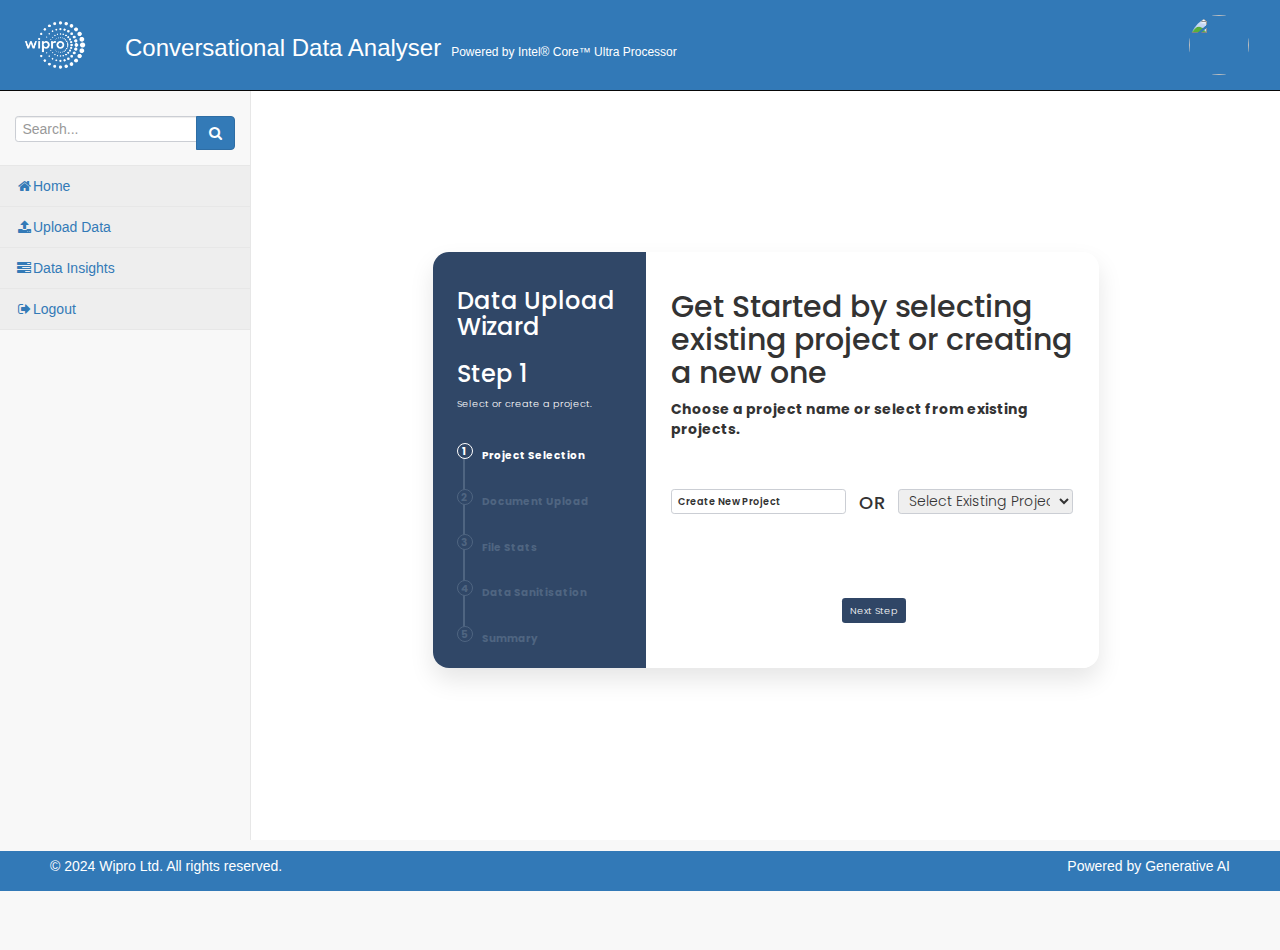
==== CDA-master 2/pages/index.html @ b0df2bf9 "add files" ====
<!DOCTYPE html>
<html lang="en">
<head>
    <meta charset="utf-8">
    <meta http-equiv="X-UA-Compatible" content="IE=edge">
    <meta name="viewport" content="width=device-width, initial-scale=1">
    <meta name="description" content="">
    <meta name="author" content="">
    <title>Dashboard</title>
    <style>/* Add this to your main CSS file */

.loader {
            border: 16px solid #f3f3f3; /* Light grey */
            border-top: 16px solid #3498db; /* Blue */
            border-radius: 50%;
            width: 120px;
            height: 120px;
            animation: spin 2s linear infinite;
            position: absolute;
            left: 50%;
            top: 50%;
            transform: translate(-50%, -50%);
            z-index: 1000;
            display: none; /* Initially hidden */
        }
        
        @keyframes spin {
            0% { transform: rotate(0deg); }
            100% { transform: rotate(360deg); }
        }
        </style>
    <link rel="stylesheet" href="https://maxcdn.bootstrapcdn.com/bootstrap/3.4.1/css/bootstrap.min.css">
    <script src="https://ajax.googleapis.com/ajax/libs/jquery/3.7.1/jquery.min.js"></script>
    <script src="https://maxcdn.bootstrapcdn.com/bootstrap/3.4.1/js/bootstrap.min.js"></script>
    <script src="https://cdnjs.cloudflare.com/ajax/libs/xlsx/0.17.2/xlsx.full.min.js"></script>

    <!-- <link href="https://cdn.jsdelivr.net/npm/bootstrap@5.3.3/dist/css/bootstrap.min.css" rel="stylesheet" integrity="sha384-QWTKZyjpPEjISv5WaRU9OFeRpok6YctnYmDr5pNlyT2bRjXh0JMhjY6hW+ALEwIH" crossorigin="anonymous"> -->
    <!-- Bootstrap Core CSS -->
    <link href="../css/bootstrap.min.css" rel="stylesheet">
    <!-- MetisMenu CSS -->
    <link href="../css/metisMenu.min.css" rel="stylesheet">
    <!-- Timeline CSS -->
    <link href="../css/timeline.css" rel="stylesheet">
    <!-- Custom CSS -->
    <link href="startmin.css" rel="stylesheet">
    <!-- Morris Charts CSS -->
    <link href="../css/morris.css" rel="stylesheet">
    <!-- Custom Fonts -->
    <link href="../css/font-awesome.min.css" rel="stylesheet" type="text/css">
    <!-- HTML5 Shim and Respond.js IE8 support of HTML5 elements and media queries -->
    <!-- WARNING: Respond.js doesn't work if you view the page via file:// -->
    <!--[if lt IE 9]>
    <script src="https://cdnjs.cloudflare.com/ajax/libs/html5shiv/3.7.3/html5shiv.min.js"></script>
    <script src="https://cdnjs.cloudflare.com/ajax/libs/respond.js/1.4.2/respond.min.js"></script>
    <![endif]-->
    <!-- Bootstrap Core CSS -->
    <link href="../css/bootstrap.min.css" rel="stylesheet">
    <!-- MetisMenu CSS -->
    <link href="../css/metisMenu.min.css" rel="stylesheet">
    <!-- Timeline CSS -->
    <link href="../css/timeline.css" rel="stylesheet">
    <!-- Custom CSS -->
    <link href="../css/startmin.css" rel="stylesheet">
    <!-- Morris Charts CSS -->
    <link href="../css/morris.css" rel="stylesheet">
    <!-- Custom Fonts -->
    <link href="../css/font-awesome.min.css" rel="stylesheet" type="text/css">
</head>
<body>
<div id="wrapper">
    <!-- Navigation -->
    <nav class="navbar navbar-inverse navbar-fixed-top my-custom-navbar" role="navigation">
        <div class="navbar-header">
            <!-- <a class="navbar-brand" href="index.html">Conversational Data Analyser</a> -->
            <a class="navbar-brand" href="index.html">
                <img src="../images/wipro-white-edited.webp" width="80" height="60" class="d-inline-block align-top" alt="">
            </a>
            <a class="navbar-brand" href="index.html" style="color: white; margin-bottom: 30px;">
                <h3 class="text-white mb-0">
                    Conversational Data Analyser</Data></Data><span
                        style="font-size: 1.2rem; margin-left: 10px"
                    >Powered by Intel® Core™ Ultra Processor</span>
                </h3>
            </a>
        </div>

        <button type="button" class="navbar-toggle" data-toggle="collapse" data-target=".navbar-collapse">
            <span class="sr-only">Toggle navigation</span>
            <span class="icon-bar"></span>
            <span class="icon-bar"></span>
            <span class="icon-bar"></span>
        </button>
        <ul class="nav navbar-right navbar-top-links">
            <li class="dropdown">
                <a class="dropdown-toggle" data-toggle="dropdown" href="#">
                    <!-- <i class="fa fa-user fa-fw"></i> secondtruth <b class="caret"></b> -->
                    <img src="https://wiprodemo4.service-now.com/x_wipli_hrtest.avatar_employee.jpg" class="rounded-circle dropdown-toggle" id="dropdownMenuLink" data-bs-toggle="dropdown" aria-expanded="false" style="height: 60px; width: 60px; cursor: pointer; margin-right: 10px; border-radius: 50%;">
                </a>
                <ul class="dropdown-menu dropdown-user">
                    <li>
                        <a href="#"><i class="fa fa-user fa-fw"></i>User Profile</a>
                    </li>
                    <li>
                        <a href="#"><i class="fa fa-gear fa-fw"></i> Settings</a>
                    </li>
                    <li class="divider"></li>
                    <li>
                        <a href="login.html"><i class="fa fa-sign-out fa-fw"></i> Logout</a>
                    </li>
                </ul>
            </li>
        </ul>
        <!-- /.navbar-top-links -->
    </nav>
    <!-- /.sidebar -->
    <aside class="sidebar navbar-default" role="navigation">
        <div class="sidebar-nav navbar-collapse">
            <ul class="nav" id="side-menu">
                <li class="sidebar-search">
                    <div class="input-group custom-search-form">
                        <input type="text" class="form-control" placeholder="Search...">
                        <span class="input-group-btn">
                                    <button class="btn btn-primary" type="button">
                                        <i class="fa fa-search"></i>
                                    </button>
                                </span>
                    </div>
                    <!-- /input-group -->
                </li>
                <li>
                    <a href="homepage.html" class="active"><i class="fa fa-home fa-fw"></i>Home</a>
                </li>
                <li>
                    <a href="index.html" class="active"><i class="fa fa-upload fa-fw"></i>Upload Data</a>
                </li>
                <li>
                    <a href="dataWizard.html" class="active"><i class="fa fa-tasks fa-fw"></i>Data Insights</a>
                </li>
                <li>
                    <a href="login.html" class="active"><i class="fa fa-sign-out fa-fw"></i>Logout</a>
                </li>
            </ul>
        </div>
    </aside>
    <div id="js-preloader" class="js-preloader">
        <div class="preloader-inner">
            <span class="dot"></span>
            <div class="dots">
                <span></span>
                <span></span>
                <span></span>
            </div>
        </div>
    </div>
    <div id="page-wrapper">
        <div class="container-fluid">
            <div class="row">
                <div class="col-lg-12">
                    <div class="landing-container">
                        <div class="landing-content">

                            <div class="wizard-container">
                                <div class="wiz-card">
                                    <div class="form">
                                        <div class="left-side">
                                            <div class="left-heading">
                                                <strong><h3>Data Upload Wizard</h3></strong>
                                            </div>
                                            <div class="steps-content">
                                                <h3>Step <span class="step-number">1</span></h3>
                                                <p class="step-number-content active">Select or create a project.</p>
                                                <p class="step-number-content d-none">Upload your files.</p>
                                                <p class="step-number-content d-none">View file statistics.</p>
                                                <p class="step-number-content d-none">Sanitize your data.</p>
                                                <p class="step-number-content d-none">Summary</p>
                                            </div>
                                            <ul class="progress-bar">
                                                <li class="active">Project Selection</li>
                                                <li>Document Upload</li>
                                                <li>File Stats</li>
                                                <li>Data Sanitisation</li>
                                                <li>Summary</li>
                                            </ul>
                                        </div>
                                        <div class="right-side">
                                            <div class="main active">
                                                <div class="content">
                                                    <div class="text">
                                                        <h2>Get Started by selecting existing project or creating a new one</h2>
                                                        <p>Choose a project name or select from existing projects.</p>
                                                        <br>
                                                    </div>
                                                    <div class="input-text">
                                                        <div class="input-div">
                                                            <input type="text" id="newProjectInput" required>
                                                            <span>Create New Project</span>
                                                        </div>
                                                        <h4 style="margin-top: 4px;">OR</h4>
                                                        <div class="input-div">
                                                            <select id="existingProjectSelect">
                                                                <option value="">Select Existing Project</option>
                                                                <option value="Resource_Allocations">Resource Allocations</option>
                                                                <option value="Employee_Data_2023">Employee Data 2023</option>
                                                                <option value="Project_Allocations">Project Allocations</option>
                                                            </select>
                                                        </div>
                                                    </div>
                                                </div>
                                                <div class="button-container">
                                                    <button id="nextStepButton" class="next_button" >Next Step</button>
                                                </div>
                                                
                                            </div>
                                            <div class="main">
                                                <div class="content">
                                                    <div class="text">
                                                        <h2>Document Upload</h2>
                                                        <p>Upload your files in CSV, XLSX data formats.</p>
                                                    </div>
                                                    <div class="input-text">
                                                        <div class="input-div">
                                                            <label for="file-upload" class="custom-file-upload">
                                                                <i class="fa fa-cloud-upload"></i> Drag and drop files here or click to upload
                                                                <img src="../assets/upload_wiz.png" alt="Upload Image" style="max-width: 12%; height: auto; display: block; margin: 0 auto; margin-top: 8px;">
                                                            </label>
                                                            <input id="file-upload" type="file" multiple accept=".csv,.sql,.xlsx" style="display:none;">
                                                        </div>
                                                    </div>
                                                    <p id="fileList"></p>
                                                </div>
                                                <div class="button-container">
                                                    <button class="back_button">Back</button>
                                                    <button class="next_button" disabled>Next Step</button>
                                                </div>
                                            </div>
                                            <div class="main">
                                                <div class="content">
                                                    <div class="text">
                                                        <div id="loader" class="loader" style="display: none;"></div>
                                                        <h2>File Stats</h2>
                                                        

                                                        <p>View the statistics of your uploaded files.</p>
                                                        <br>
                                                        <div id="file_details_container"></div>
                                                    </div>
                                                </div>
                                                <div class="button-container">
                                                    <button class="back_button">Back</button>
                                                    <button class="next_button">Next Step</button>
                                                </div>
                                            </div>
                                            <div class="main">
                                                <div class="content">
                                                    <div class="text">
                                                        <h2>Data Sanitisation</h2>
                                                        <p>Sanitize your data by fixing missing, corrupted, and null values.</p>
                                                        <div id="sanitizationLoader" class="loader" style="display: none;"></div> <!-- Added loader for data sanitization step -->
                                            
                                                        <div id="sanitizationResults"></div>
                                                    </div>
                                                    <br>
                                                    <button id="autoFixButton" class="san_button">Auto Fix</button>
                                                    <div id="results"></div>
                                                    <div id="loader" class="loader"></div>
                                                </div>
                                                <div class="button-container">
                                                    <button class="back_button">Back</button>
                                                    <button class="next_button" disabled>Next Step</button>
                                                </div>
                                            </div>
                                            <div class="main">
                                                <div class="content">
                                                    <div class="text">
                                                        <h2>Summary</h2>
                                                        <br>
                                                        <p>Your uploading summarized.</p>
                                                        <br>
                                                        <div>Great, you have successfully uploaded your files</div>
                                                        <div class="congrats">Files Uploaded <i class="fa-solid fa-check"></i></div>
                                                        <div class="congrats">Checks Done <i class="fa-solid fa-check"></i></div>
                                                        <div class="congrats">Data Sanitized <i class="fa-solid fa-check"></i></div>
                                                    </div>
                                                </div>
                                                <div class="button-container">
                                                    <button class="back_button">Back</button>
                                                    <button class="next_button" onclick="window.location.href='dataWizard.html'">Update</button>
                                                </div>
                                            </div>
                                        </div>
                                    </div>
                                </div>
                            </div>
                            

                        </div>
                        <!-- new code -->
                        <script src="https://code.jquery.com/jquery-3.6.0.min.js"></script>
                        <script src="../js/uploadwizard.js"></script>
                    </div>
                </div>
                <!-- /.panel .chat-panel -->
            </div>
            <!-- /.col-lg-4 -->
        </div>
        <!-- /.row -->
    </div>
    <!-- /.container-fluid -->
</div>
<!-- /#page-wrapper -->
<div class="bottoms">
    <div class="bottoms-content">
        <p>© 2024 Wipro Ltd. All rights reserved.</p>
    </div>
    <div class="bottoms-content">
        <p>Powered by Generative AI</p>
    </div>
</div>
</div>
<!-- /#wrapper -->
<!-- jQuery -->
<script src="../js/jquery.min.js"></script>
<!-- Bootstrap Core JavaScript -->
<script src="../js/bootstrap.min.js"></script>
<!-- Metis Menu Plugin JavaScript -->
<script src="../js/metisMenu.min.js"></script>
<!-- Morris Charts JavaScript -->
<!-- <script src="../js/raphael.min.js"></script>
<script src="../js/morris.min.js"></script>
<script src="../js/morris-data.js"></script> -->
<!-- Custom Theme JavaScript -->
<script src="startmin.js"></script>
<script src="uploadwizard.js"></script>
<script src="https://code.jquery.com/jquery-3.5.1.slim.min.js"></script>
<script src="https://cdn.jsdelivr.net/npm/@popperjs/core@2.9.3/dist/umd/popper.min.js"></script>
<script src="https://stackpath.bootstrapcdn.com/bootstrap/4.5.2/js/bootstrap.min.js"></script>

<!-- bootstrap modal -->
</body>
</html>
---- CDA-master 2/css/metisMenu.min.css ----
/*
 * metismenu - v1.1.3
 * Easy menu jQuery plugin for Twitter Bootstrap 3
 * https://github.com/onokumus/metisMenu
 *
 * Made by Osman Nuri Okumus
 * Under MIT License
 */

.arrow{float:right;line-height:1.42857}.glyphicon.arrow:before{content:"\e079"}.active>a>.glyphicon.arrow:before{content:"\e114"}.fa.arrow:before{content:"\f104"}.active>a>.fa.arrow:before{content:"\f107"}.plus-times{float:right}.fa.plus-times:before{content:"\f067"}.active>a>.fa.plus-times{filter:progid:DXImageTransform.Microsoft.BasicImage(rotation=1);-webkit-transform:rotate(45deg);-moz-transform:rotate(45deg);-ms-transform:rotate(45deg);-o-transform:rotate(45deg);transform:rotate(45deg)}.plus-minus{float:right}.fa.plus-minus:before{content:"\f067"}.active>a>.fa.plus-minus:before{content:"\f068"}
---- CDA-master 2/css/timeline.css ----
.timeline {
    position: relative;
    padding: 20px 0 20px;
    list-style: none;
}

.timeline:before {
    content: " ";
    position: absolute;
    top: 0;
    bottom: 0;
    left: 50%;
    width: 3px;
    margin-left: -1.5px;
    background-color: #eeeeee;
}

.timeline > li {
    position: relative;
    margin-bottom: 20px;
}

.timeline > li:before,
.timeline > li:after {
    content: " ";
    display: table;
}

.timeline > li:after {
    clear: both;
}

.timeline > li:before,
.timeline > li:after {
    content: " ";
    display: table;
}

.timeline > li:after {
    clear: both;
}

.timeline > li > .timeline-panel {
    float: left;
    position: relative;
    width: 46%;
    padding: 20px;
    border: 1px solid #d4d4d4;
    border-radius: 2px;
    -webkit-box-shadow: 0 1px 6px rgba(0,0,0,0.175);
    box-shadow: 0 1px 6px rgba(0,0,0,0.175);
}

.timeline > li > .timeline-panel:before {
    content: " ";
    display: inline-block;
    position: absolute;
    top: 26px;
    right: -15px;
    border-top: 15px solid transparent;
    border-right: 0 solid #ccc;
    border-bottom: 15px solid transparent;
    border-left: 15px solid #ccc;
}

.timeline > li > .timeline-panel:after {
    content: " ";
    display: inline-block;
    position: absolute;
    top: 27px;
    right: -14px;
    border-top: 14px solid transparent;
    border-right: 0 solid #fff;
    border-bottom: 14px solid transparent;
    border-left: 14px solid #fff;
}

.timeline > li > .timeline-badge {
    z-index: 100;
    position: absolute;
    top: 16px;
    left: 50%;
    width: 50px;
    height: 50px;
    margin-left: -25px;
    border-radius: 50% 50% 50% 50%;
    text-align: center;
    font-size: 1.4em;
    line-height: 50px;
    color: #fff;
    background-color: #999999;
}

.timeline > li.timeline-inverted > .timeline-panel {
    float: right;
}

.timeline > li.timeline-inverted > .timeline-panel:before {
    right: auto;
    left: -15px;
    border-right-width: 15px;
    border-left-width: 0;
}

.timeline > li.timeline-inverted > .timeline-panel:after {
    right: auto;
    left: -14px;
    border-right-width: 14px;
    border-left-width: 0;
}

.timeline-badge.primary {
    background-color: #2e6da4 !important;
}

.timeline-badge.success {
    background-color: #3f903f !important;
}

.timeline-badge.warning {
    background-color: #f0ad4e !important;
}

.timeline-badge.danger {
    background-color: #d9534f !important;
}

.timeline-badge.info {
    background-color: #5bc0de !important;
}

.timeline-title {
    margin-top: 0;
    color: inherit;
}

.timeline-body > p,
.timeline-body > ul {
    margin-bottom: 0;
}

.timeline-body > p + p {
    margin-top: 5px;
}

@media(max-width:767px) {
    ul.timeline:before {
        left: 40px;
    }

    ul.timeline > li > .timeline-panel {
        width: calc(100% - 90px);
        width: -moz-calc(100% - 90px);
        width: -webkit-calc(100% - 90px);
    }

    ul.timeline > li > .timeline-badge {
        top: 16px;
        left: 15px;
        margin-left: 0;
    }

    ul.timeline > li > .timeline-panel {
        float: right;
    }

    ul.timeline > li > .timeline-panel:before {
        right: auto;
        left: -15px;
        border-right-width: 15px;
        border-left-width: 0;
    }

    ul.timeline > li > .timeline-panel:after {
        right: auto;
        left: -14px;
        border-right-width: 14px;
        border-left-width: 0;
    }
}
---- CDA-master 2/css/morris.css ----
.morris-hover{position:absolute;z-index:1000}.morris-hover.morris-default-style{border-radius:10px;padding:6px;color:#666;background:rgba(255,255,255,0.8);border:solid 2px rgba(230,230,230,0.8);font-family:sans-serif;font-size:12px;text-align:center}.morris-hover.morris-default-style .morris-hover-row-label{font-weight:bold;margin:0.25em 0}
.morris-hover.morris-default-style .morris-hover-point{white-space:nowrap;margin:0.1em 0}
---- CDA-master 2/css/metisMenu.min.css ----
/*
 * metismenu - v1.1.3
 * Easy menu jQuery plugin for Twitter Bootstrap 3
 * https://github.com/onokumus/metisMenu
 *
 * Made by Osman Nuri Okumus
 * Under MIT License
 */

.arrow{float:right;line-height:1.42857}.glyphicon.arrow:before{content:"\e079"}.active>a>.glyphicon.arrow:before{content:"\e114"}.fa.arrow:before{content:"\f104"}.active>a>.fa.arrow:before{content:"\f107"}.plus-times{float:right}.fa.plus-times:before{content:"\f067"}.active>a>.fa.plus-times{filter:progid:DXImageTransform.Microsoft.BasicImage(rotation=1);-webkit-transform:rotate(45deg);-moz-transform:rotate(45deg);-ms-transform:rotate(45deg);-o-transform:rotate(45deg);transform:rotate(45deg)}.plus-minus{float:right}.fa.plus-minus:before{content:"\f067"}.active>a>.fa.plus-minus:before{content:"\f068"}
---- CDA-master 2/css/timeline.css ----
.timeline {
    position: relative;
    padding: 20px 0 20px;
    list-style: none;
}

.timeline:before {
    content: " ";
    position: absolute;
    top: 0;
    bottom: 0;
    left: 50%;
    width: 3px;
    margin-left: -1.5px;
    background-color: #eeeeee;
}

.timeline > li {
    position: relative;
    margin-bottom: 20px;
}

.timeline > li:before,
.timeline > li:after {
    content: " ";
    display: table;
}

.timeline > li:after {
    clear: both;
}

.timeline > li:before,
.timeline > li:after {
    content: " ";
    display: table;
}

.timeline > li:after {
    clear: both;
}

.timeline > li > .timeline-panel {
    float: left;
    position: relative;
    width: 46%;
    padding: 20px;
    border: 1px solid #d4d4d4;
    border-radius: 2px;
    -webkit-box-shadow: 0 1px 6px rgba(0,0,0,0.175);
    box-shadow: 0 1px 6px rgba(0,0,0,0.175);
}

.timeline > li > .timeline-panel:before {
    content: " ";
    display: inline-block;
    position: absolute;
    top: 26px;
    right: -15px;
    border-top: 15px solid transparent;
    border-right: 0 solid #ccc;
    border-bottom: 15px solid transparent;
    border-left: 15px solid #ccc;
}

.timeline > li > .timeline-panel:after {
    content: " ";
    display: inline-block;
    position: absolute;
    top: 27px;
    right: -14px;
    border-top: 14px solid transparent;
    border-right: 0 solid #fff;
    border-bottom: 14px solid transparent;
    border-left: 14px solid #fff;
}

.timeline > li > .timeline-badge {
    z-index: 100;
    position: absolute;
    top: 16px;
    left: 50%;
    width: 50px;
    height: 50px;
    margin-left: -25px;
    border-radius: 50% 50% 50% 50%;
    text-align: center;
    font-size: 1.4em;
    line-height: 50px;
    color: #fff;
    background-color: #999999;
}

.timeline > li.timeline-inverted > .timeline-panel {
    float: right;
}

.timeline > li.timeline-inverted > .timeline-panel:before {
    right: auto;
    left: -15px;
    border-right-width: 15px;
    border-left-width: 0;
}

.timeline > li.timeline-inverted > .timeline-panel:after {
    right: auto;
    left: -14px;
    border-right-width: 14px;
    border-left-width: 0;
}

.timeline-badge.primary {
    background-color: #2e6da4 !important;
}

.timeline-badge.success {
    background-color: #3f903f !important;
}

.timeline-badge.warning {
    background-color: #f0ad4e !important;
}

.timeline-badge.danger {
    background-color: #d9534f !important;
}

.timeline-badge.info {
    background-color: #5bc0de !important;
}

.timeline-title {
    margin-top: 0;
    color: inherit;
}

.timeline-body > p,
.timeline-body > ul {
    margin-bottom: 0;
}

.timeline-body > p + p {
    margin-top: 5px;
}

@media(max-width:767px) {
    ul.timeline:before {
        left: 40px;
    }

    ul.timeline > li > .timeline-panel {
        width: calc(100% - 90px);
        width: -moz-calc(100% - 90px);
        width: -webkit-calc(100% - 90px);
    }

    ul.timeline > li > .timeline-badge {
        top: 16px;
        left: 15px;
        margin-left: 0;
    }

    ul.timeline > li > .timeline-panel {
        float: right;
    }

    ul.timeline > li > .timeline-panel:before {
        right: auto;
        left: -15px;
        border-right-width: 15px;
        border-left-width: 0;
    }

    ul.timeline > li > .timeline-panel:after {
        right: auto;
        left: -14px;
        border-right-width: 14px;
        border-left-width: 0;
    }
}
---- CDA-master 2/css/startmin.css ----
@import url('https://fonts.googleapis.com/css2?family=Ubuntu:ital,wght@0,300;0,400;0,500;0,700;1,300;1,400;1,500;1,700&display=swap');
@import url('https://fonts.googleapis.com/css2?family=Poppins:wght@200&display=swap');


body {
   background-color: #f8f8f8;
}

#wrapper {
   width: 100%;
   height: 89vh;
}

#page-wrapper {
   padding-top: 30px;
   min-height: 568px;
   background-color: #fff;
}

@media(min-width:768px) {
   #page-wrapper {
       position: inherit;
       margin-left: 250px;
       padding: 30px 15px 0 15px;
       border-left: 1px solid #e7e7e7;
   }
}

.navbar-header {
   float: left;
}

.navbar-left {
   float: left;
}

.navbar-right {
   text-align: right;
}

.navbar-top-links {
   margin: 0;
}

.navbar-top-links li {
   display: inline-block;
}

.navbar-top-links li:last-child {
   margin-right: 6px;
}

.navbar-top-links li a {
   padding: 15px;
   min-height: 50px;
}

.navbar-top-links>li>a {
   color: #999;
}

.navbar-top-links>li>a:hover, .navbar-top-links>li>a:focus, .navbar-top-links>.open>a, .navbar-top-links>.open>a:hover, .navbar-top-links>.open>a:focus {
   color: #fff;
   background-color: #222;
}

.navbar-top-links .dropdown-menu li {
   display: block;
}

.navbar-top-links .dropdown-menu li:last-child {
   margin-right: 0;
}

.navbar-top-links .dropdown-menu li a {
   padding: 3px 20px;
   min-height: 0;
}

.navbar-top-links .dropdown-menu li a div {
   white-space: normal;
}

.navbar-top-links .dropdown-messages,
.navbar-top-links .dropdown-tasks,
.navbar-top-links .dropdown-alerts {
   width: 310px;
   min-width: 0;
}

.navbar-top-links .dropdown-messages {
   margin-left: 5px;
}

.navbar-top-links .dropdown-tasks {
   margin-left: -59px;
}

.navbar-top-links .dropdown-alerts {
   margin-left: -123px;
}

.navbar-top-links .dropdown-user {
   right: 0;
   left: auto;
}

.sidebar .sidebar-nav.navbar-collapse {
   padding-right: 0;
   padding-left: 0;
}

.sidebar .sidebar-search {
   padding: 15px;
}

.sidebar ul li {
   border-bottom: 1px solid #e7e7e7;
}

.sidebar ul li a.active {
   background-color: #eee;
}

.sidebar .arrow {
   float: right;
}

.sidebar .fa.arrow:before {
   content: "\f104";
}

.sidebar .active>a>.fa.arrow:before {
   content: "\f107";
}

.sidebar .nav-second-level li,
.sidebar .nav-third-level li {
   border-bottom: 0!important;
}

.sidebar .nav-second-level li a {
   padding-left: 37px;
}

.sidebar .nav-third-level li a {
   padding-left: 52px;
}

@media(min-width:768px) {
   .sidebar {
       z-index: 1;
       position: fixed;
       width: 250px;
       margin-top: 51px;
   }

   .navbar-top-links .dropdown-messages,
   .navbar-top-links .dropdown-tasks,
   .navbar-top-links .dropdown-alerts {
       margin-left: auto;
   }
}

.btn-outline {
   color: inherit;
   background-color: transparent;
   transition: all .5s;
}

.btn-primary.btn-outline {
   color: #428bca;
}

.btn-success.btn-outline {
   color: #5cb85c;
}

.btn-info.btn-outline {
   color: #5bc0de;
}

.btn-warning.btn-outline {
   color: #f0ad4e;
}

.btn-danger.btn-outline {
   color: #d9534f;
}

.btn-primary.btn-outline:hover,
.btn-success.btn-outline:hover,
.btn-info.btn-outline:hover,
.btn-warning.btn-outline:hover,
.btn-danger.btn-outline:hover {
   color: #fff;
}

.chat {
   margin: 0;
   padding: 0;
   list-style: none;
}

.chat li {  
   margin-bottom: 0px; /* Adjust this value as per your requirement */  
   border-bottom: 1px dotted #999;  
}  


.chat li.left .chat-body {
   margin-left: 0px;
}

.chat li.right .chat-body {
   margin-right: 0px;
}

.chat li .chat-body p {
   margin: 0;
}

.panel .slidedown .glyphicon,
.chat .glyphicon {
   margin-right: 5px;
}

.chat-panel .panel-body {
   height: 400px;
   overflow-y: scroll;
   padding: 0px;
}

.login-panel {
   margin-top: 25%;
}

.flot-chart {
   display: block;
   height: 400px;
}

.flot-chart-content {
   width: 100%;
   height: 100%;
}

.dataTables_wrapper {
   position: relative;
   clear: both;
}

table.dataTable thead .sorting,
table.dataTable thead .sorting_asc,
table.dataTable thead .sorting_desc,
table.dataTable thead .sorting_asc_disabled,
table.dataTable thead .sorting_desc_disabled {
   background: 0 0;
}

table.dataTable thead .sorting_asc:after {
   content: "\f0de";
   float: right;
   font-family: fontawesome;
}

table.dataTable thead .sorting_desc:after {
   content: "\f0dd";
   float: right;
   font-family: fontawesome;
}

table.dataTable thead .sorting:after {
   content: "\f0dc";
   float: right;
   font-family: fontawesome;
   color: rgba(50,50,50,.5);
}

.btn-circle {
   width: 30px;
   height: 30px;
   padding: 6px 0;
   border-radius: 15px;
   text-align: center;
   font-size: 12px;
   line-height: 1.428571429;
}

.btn-circle.btn-lg {
   width: 50px;
   height: 50px;
   padding: 10px 16px;
   border-radius: 25px;
   font-size: 18px;
   line-height: 1.33;
}

.btn-circle.btn-xl {
   width: 70px;
   height: 70px;
   padding: 10px 16px;
   border-radius: 35px;
   font-size: 24px;
   line-height: 1.33;
}

.show-grid [class^=col-] {
   padding-top: 10px;
   padding-bottom: 10px;
   border: 1px solid #ddd;
   background-color: #eee!important;
}

.show-grid {
   margin: 15px 0;
}

.huge {
   font-size: 40px;
}

.panel-green {
   border-color: #5cb85c;
}

.panel-green .panel-heading {
   border-color: #5cb85c;
   color: #fff;
   background-color: #5cb85c;
}

.panel-green a {
   color: #5cb85c;
}

.panel-green a:hover {
   color: #3d8b3d;
}

.panel-red {
   border-color: #d9534f;
}

.panel-red .panel-heading {
   border-color: #d9534f;
   color: #fff;
   background-color: #d9534f;
}

.panel-red a {
   color: #d9534f;
}

.panel-red a:hover {
   color: #b52b27;
}

.panel-yellow {
   border-color: #f0ad4e;
}

.panel-yellow .panel-heading {
   border-color: #f0ad4e;
   color: #fff;
   background-color: #f0ad4e;
}

.panel-yellow a {
   color: #f0ad4e;
}

.panel-yellow a:hover {
   color: #df8a13;
}

/* Hero Widgets */
.hero-widget {
   text-align: center;
   padding-top: 20px;
   padding-bottom: 20px;
}
.hero-widget .icon {
   display: block;
   font-size: 96px;
   line-height: 96px;
   margin-bottom: 10px;
   text-align: center;
}
.hero-widget .value {
   display: block;
   height: 64px;
   font-size: 64px;
   line-height: 64px;
   font-style: normal;
}
.hero-widget label { font-size: 17px; }
.hero-widget .options { margin-top: 10px; }

/* Tabbed Panels */
.panel.tabbed-panel .panel-heading{
   padding-top: 5px;
   padding-right: 5px;
   padding-bottom: 0;
}
.panel.tabbed-panel .panel-heading .panel-title{
   padding: 9px 0;
   font-size: 1em;
   line-height: 1em;
}
.panel.tabbed-panel .nav-tabs{
   border-bottom: none;
}
.panel.tabbed-panel .nav-tabs > li > a{
   line-height: 1em;
}
.panel.tabbed-panel .nav-justified{
   margin-bottom: -1px;
}

.tabbed-panel.panel-default .nav-tabs > li > a,
.tabbed-panel.panel-default .nav-tabs > li > a:hover,
.tabbed-panel.panel-default .nav-tabs > li > a:focus {
   color: #777;
}
.tabbed-panel.panel-default .nav-tabs > .open > a,
.tabbed-panel.panel-default .nav-tabs > .open > a:hover,
.tabbed-panel.panel-default .nav-tabs > .open > a:focus,
.tabbed-panel.panel-default .nav-tabs > li > a:hover,
.tabbed-panel.panel-default .nav-tabs > li > a:focus {
   color: #777;
   background-color: #ddd;
   border-color: transparent;
}
.tabbed-panel.panel-default .nav-tabs > li.active > a,
.tabbed-panel.panel-default .nav-tabs > li.active > a:hover,
.tabbed-panel.panel-default .nav-tabs > li.active > a:focus {
   color: #555;
   background-color: #fff;
   border-color: #ddd;
   border-bottom-color: transparent;
}
.tabbed-panel.panel-default .nav-tabs > li.dropdown .dropdown-menu {
   background-color: #f5f5f5;
   border-color: #ddd;
}
.tabbed-panel.panel-default .nav-tabs > li.dropdown .dropdown-menu > li > a {
   color: #777;
}
.tabbed-panel.panel-default .nav-tabs > li.dropdown .dropdown-menu > li > a:hover,
.tabbed-panel.panel-default .nav-tabs > li.dropdown .dropdown-menu > li > a:focus {
   background-color: #ddd;
}
.tabbed-panel.panel-default .nav-tabs > li.dropdown .dropdown-menu > .active > a,
.tabbed-panel.panel-default .nav-tabs > li.dropdown .dropdown-menu > .active > a:hover,
.tabbed-panel.panel-default .nav-tabs > li.dropdown .dropdown-menu > .active > a:focus {
   color: #fff;
   background-color: #555;
}

.tabbed-panel.panel-primary .nav-tabs > li > a,
.tabbed-panel.panel-primary .nav-tabs > li > a:hover,
.tabbed-panel.panel-primary .nav-tabs > li > a:focus {
   color: #fff;
}
.tabbed-panel.panel-primary .nav-tabs > .open > a,
.tabbed-panel.panel-primary .nav-tabs > .open > a:hover,
.tabbed-panel.panel-primary .nav-tabs > .open > a:focus,
.tabbed-panel.panel-primary .nav-tabs > li > a:hover,
.tabbed-panel.panel-primary .nav-tabs > li > a:focus {
   color: #fff;
   background-color: #3071a9;
   border-color: transparent;
}
.tabbed-panel.panel-primary .nav-tabs > li.active > a,
.tabbed-panel.panel-primary .nav-tabs > li.active > a:hover,
.tabbed-panel.panel-primary .nav-tabs > li.active > a:focus {
   color: #428bca;
   background-color: #fff;
   border-color: #428bca;
   border-bottom-color: transparent;
}
.tabbed-panel.panel-primary .nav-tabs > li.dropdown .dropdown-menu {
   background-color: #428bca;
   border-color: #3071a9;
}
.tabbed-panel.panel-primary .nav-tabs > li.dropdown .dropdown-menu > li > a {
   color: #fff;
}
.tabbed-panel.panel-primary .nav-tabs > li.dropdown .dropdown-menu > li > a:hover,
.tabbed-panel.panel-primary .nav-tabs > li.dropdown .dropdown-menu > li > a:focus {
   background-color: #3071a9;
}
.tabbed-panel.panel-primary .nav-tabs > li.dropdown .dropdown-menu > .active > a,
.tabbed-panel.panel-primary .nav-tabs > li.dropdown .dropdown-menu > .active > a:hover,
.tabbed-panel.panel-primary .nav-tabs > li.dropdown .dropdown-menu > .active > a:focus {
   background-color: #4a9fe9;
}


.tabbed-panel.panel-success .nav-tabs > li > a,
.tabbed-panel.panel-success .nav-tabs > li > a:hover,
.tabbed-panel.panel-success .nav-tabs > li > a:focus {
   color: #3c763d;
}
.tabbed-panel.panel-success .nav-tabs > .open > a,
.tabbed-panel.panel-success .nav-tabs > .open > a:hover,
.tabbed-panel.panel-success .nav-tabs > .open > a:focus,
.tabbed-panel.panel-success .nav-tabs > li > a:hover,
.tabbed-panel.panel-success .nav-tabs > li > a:focus {
   color: #3c763d;
   background-color: #d6e9c6;
   border-color: transparent;
}
.tabbed-panel.panel-success .nav-tabs > li.active > a,
.tabbed-panel.panel-success .nav-tabs > li.active > a:hover,
.tabbed-panel.panel-success .nav-tabs > li.active > a:focus {
   color: #3c763d;
   background-color: #fff;
   border-color: #d6e9c6;
   border-bottom-color: transparent;
}
.tabbed-panel.panel-success .nav-tabs > li.dropdown .dropdown-menu {
   background-color: #dff0d8;
   border-color: #d6e9c6;
}
.tabbed-panel.panel-success .nav-tabs > li.dropdown .dropdown-menu > li > a {
   color: #3c763d;
}
.tabbed-panel.panel-success .nav-tabs > li.dropdown .dropdown-menu > li > a:hover,
.tabbed-panel.panel-success .nav-tabs > li.dropdown .dropdown-menu > li > a:focus {
   background-color: #d6e9c6;
}
.tabbed-panel.panel-success .nav-tabs > li.dropdown .dropdown-menu > .active > a,
.tabbed-panel.panel-success .nav-tabs > li.dropdown .dropdown-menu > .active > a:hover,
.tabbed-panel.panel-success .nav-tabs > li.dropdown .dropdown-menu > .active > a:focus {
   color: #fff;
   background-color: #3c763d;
}

.tabbed-panel.panel-info .nav-tabs > li > a,
.tabbed-panel.panel-info .nav-tabs > li > a:hover,
.tabbed-panel.panel-info .nav-tabs > li > a:focus {
   color: #31708f;
}
.tabbed-panel.panel-info .nav-tabs > .open > a,
.tabbed-panel.panel-info .nav-tabs > .open > a:hover,
.tabbed-panel.panel-info .nav-tabs > .open > a:focus,
.tabbed-panel.panel-info .nav-tabs > li > a:hover,
.tabbed-panel.panel-info .nav-tabs > li > a:focus {
   color: #31708f;
   background-color: #bce8f1;
   border-color: transparent;
}
.tabbed-panel.panel-info .nav-tabs > li.active > a,
.tabbed-panel.panel-info .nav-tabs > li.active > a:hover,
.tabbed-panel.panel-info .nav-tabs > li.active > a:focus {
   color: #31708f;
   background-color: #fff;
   border-color: #bce8f1;
   border-bottom-color: transparent;
}
.tabbed-panel.panel-info .nav-tabs > li.dropdown .dropdown-menu {
   background-color: #d9edf7;
   border-color: #bce8f1;
}
.tabbed-panel.panel-info .nav-tabs > li.dropdown .dropdown-menu > li > a {
   color: #31708f;
}
.tabbed-panel.panel-info .nav-tabs > li.dropdown .dropdown-menu > li > a:hover,
.tabbed-panel.panel-info .nav-tabs > li.dropdown .dropdown-menu > li > a:focus {
   background-color: #bce8f1;
}
.tabbed-panel.panel-info .nav-tabs > li.dropdown .dropdown-menu > .active > a,
.tabbed-panel.panel-info .nav-tabs > li.dropdown .dropdown-menu > .active > a:hover,
.tabbed-panel.panel-info .nav-tabs > li.dropdown .dropdown-menu > .active > a:focus {
   color: #fff;
   background-color: #31708f;
}

.tabbed-panel.panel-warning .nav-tabs > li > a,
.tabbed-panel.panel-warning .nav-tabs > li > a:hover,
.tabbed-panel.panel-warning .nav-tabs > li > a:focus {
   color: #8a6d3b;
}
.tabbed-panel.panel-warning .nav-tabs > .open > a,
.tabbed-panel.panel-warning .nav-tabs > .open > a:hover,
.tabbed-panel.panel-warning .nav-tabs > .open > a:focus,
.tabbed-panel.panel-warning .nav-tabs > li > a:hover,
.tabbed-panel.panel-warning .nav-tabs > li > a:focus {
   color: #8a6d3b;
   background-color: #faebcc;
   border-color: transparent;
}
.tabbed-panel.panel-warning .nav-tabs > li.active > a,
.tabbed-panel.panel-warning .nav-tabs > li.active > a:hover,
.tabbed-panel.panel-warning .nav-tabs > li.active > a:focus {
   color: #8a6d3b;
   background-color: #fff;
   border-color: #faebcc;
   border-bottom-color: transparent;
}
.tabbed-panel.panel-warning .nav-tabs > li.dropdown .dropdown-menu {
   background-color: #fcf8e3;
   border-color: #faebcc;
}
.tabbed-panel.panel-warning .nav-tabs > li.dropdown .dropdown-menu > li > a {
   color: #8a6d3b;
}
.tabbed-panel.panel-warning .nav-tabs > li.dropdown .dropdown-menu > li > a:hover,
.tabbed-panel.panel-warning .nav-tabs > li.dropdown .dropdown-menu > li > a:focus {
   background-color: #faebcc;
}
.tabbed-panel.panel-warning .nav-tabs > li.dropdown .dropdown-menu > .active > a,
.tabbed-panel.panel-warning .nav-tabs > li.dropdown .dropdown-menu > .active > a:hover,
.tabbed-panel.panel-warning .nav-tabs > li.dropdown .dropdown-menu > .active > a:focus {
   color: #fff;
   background-color: #8a6d3b;
}

.tabbed-panel.panel-danger .nav-tabs > li > a,
.tabbed-panel.panel-danger .nav-tabs > li > a:hover,
.tabbed-panel.panel-danger .nav-tabs > li > a:focus {
   color: #a94442;
}
.tabbed-panel.panel-danger .nav-tabs > .open > a,
.tabbed-panel.panel-danger .nav-tabs > .open > a:hover,
.tabbed-panel.panel-danger .nav-tabs > .open > a:focus,
.tabbed-panel.panel-danger .nav-tabs > li > a:hover,
.tabbed-panel.panel-danger .nav-tabs > li > a:focus {
   color: #a94442;
   background-color: #ebccd1;
   border-color: transparent;
}
.tabbed-panel.panel-danger .nav-tabs > li.active > a,
.tabbed-panel.panel-danger .nav-tabs > li.active > a:hover,
.tabbed-panel.panel-danger .nav-tabs > li.active > a:focus {
   color: #a94442;
   background-color: #fff;
   border-color: #ebccd1;
   border-bottom-color: transparent;
}
.tabbed-panel.panel-danger .nav-tabs > li.dropdown .dropdown-menu {
   background-color: #f2dede; /* bg color */
   border-color: #ebccd1; /* border color */
}
.tabbed-panel.panel-danger .nav-tabs > li.dropdown .dropdown-menu > li > a {
   color: #a94442; /* normal text color */
}
.tabbed-panel.panel-danger .nav-tabs > li.dropdown .dropdown-menu > li > a:hover,
.tabbed-panel.panel-danger .nav-tabs > li.dropdown .dropdown-menu > li > a:focus {
   background-color: #ebccd1; /* hover bg color */
}
.tabbed-panel.panel-danger .nav-tabs > li.dropdown .dropdown-menu > .active > a,
.tabbed-panel.panel-danger .nav-tabs > li.dropdown .dropdown-menu > .active > a:hover,
.tabbed-panel.panel-danger .nav-tabs > li.dropdown .dropdown-menu > .active > a:focus {
   color: #fff; /* active text color */
   background-color: #a94442; /* active bg color */
}


/* Custom CSS */

#page-wrapper{
   margin-top: 50px;
}

.my-custom-navbar {
   background-color: #3279B7;
   margin-bottom: 600px;
   color: white;
}

a:hover{
   background-color: #3279B7;
}

button:hover{
   background-color: #3279B7;

}
/* CSS FOR THE UPLOAD MODULE */
@import url('//netdna.bootstrapcdn.com/bootstrap/3.0.0/css/bootstrap-theme.min.css');


.stepwizard-step p {
   margin-top: 2px;
   color:#666;
}
.stepwizard-row {
   display: table-row;
}
.stepwizard {
   display: table;
   width: 100%;
   position: relative;
}
.stepwizard-step button[disabled] {
   /*opacity: 1 !important;
   filter: alpha(opacity=100) !important;*/
}
.stepwizard .btn.disabled, .stepwizard .btn[disabled], .stepwizard fieldset[disabled] .btn {
   opacity:1 !important;
   color:#bbb;
}
.stepwizard-row:before {
   top: 14px;
   bottom: 0;
   position: absolute;
   content:" ";
   width: 100%;
   height: 1px;
   background-color: #ccc;
   z-index: 0;
}
.stepwizard-step {
   display: table-cell;
   text-align: center;
   position: relative;
}
.btn-circle {
   width: 30px;
   height: 30px;
   text-align: center;
   padding: 6px 0;
   font-size: 12px;
   line-height: 1.428571429;
   border-radius: 15px;
   background-color: #3279B7;
   color: white;
}
  
  /* .bottoms{
      display: flex;
      justify-content: space-between;
      background-color: #3279B7;
  }
  
  .bottoms-content{
      padding-left: 50px;
      padding-right: 50px;
      padding-top: 10px;
      padding-bottom: 0;
  } */

  .bottoms {
   display: flex;
   justify-content: space-between;
   background-color: #3279B7;
   color: white;
   /* padding: 10px 20px; */
   width: 100%;
   /* position: fixed; */
   bottom: 0;
   left: 0;
   /* margin-top: 40px; */
}

.bottoms-content {
   padding-left: 50px;
   padding-right: 50px;
   padding-top: 5px;
   padding-bottom: 5px;
}

  .landing-container{
   display: flex;
   justify-content: space-between;
   align-items: flex-start; /* Changed from 'center' to 'flex-start' */
   /* height: 100vh; */
   font-family: "Ubuntu", sans-serif;
   font-weight: 300;
   font-style: normal;
 }
 
 .landing-content {
   padding: 2rem;
   flex: 1;
 }
 
 .landing-heading {
   font-size: 2.5rem;
   margin-top: 20px; /* Added to remove space above h1 */
   margin-bottom: 5rem;
 }
 
 .landing-tagline {
   margin-top: 50px;
   font-size: 2rem;
   /* margin-bottom: 1rem; */
 }
 
 .landing-description {
   font-size: 1.5rem;
   line-height: 1.5;
 }
 
 .landing-image {
   flex: 1;
   margin-top: 0;
 }
 
 .landing-image img {
   max-width: 70%;
   height: auto;
   margin-top: 50px; /* Added to remove space above image */
 }
 
 @media (max-width: 768px) {
   .landing-container {
     flex-direction: column;
   }
 
   .landing-content {
     order: 2;
   }
 
   .landing-image {
     order: 1;
   }
 }
 
 /* h1{
   color: #3279B7;
 } */

 h1{
   /* color: #3279B7; */
   margin-bottom: 20px;
 }

 h4{
     /* color: #3279B7; */
     /* margin-bottom: 20px;   */
     margin-top: 30px;
 }

 .head3{
   margin-top: 50px;
   color: #3279B7;
 }


#fileDrop {
   border: 2px dashed #ccc;
   border-radius: 10px;
   padding: 20px;
   text-align: center;
   cursor: pointer;
}

#fileDrop.hover {
   border-color: #007bff;
}

/* Custom styles for File Analysis */
/* #fileAnalysis {
   margin-top: 20px;
   padding: 10px;
   border: 1px solid #ccc;
   border-radius: 5px;
   background-color: #f9f9f9;
} */

/* Custom styles for Generate */
#generate {
   margin-top: 20px;
   padding: 10px;
   border: 1px solid #ccc;
   border-radius: 5px;
   background-color: #f9f9f9;
}

#wizardContent {
   margin-top: 20px;
   padding: 10px;
   border: 1px solid #ccc;
   border-radius: 5px;
   background-color: #f9f9f9;
}

#fileAnalysis{
   margin-bottom: 10px;
   margin-top: 20px;
   padding: 10px;
   border: 1px solid #ccc;
   border-radius: 5px;
   background-color: #f9f9f9;
}

#fileAnalysis h4 {
   margin-bottom: 10px;
}

.panel button{
   margin-top: 4px;
}


/* MODAL STYLES */

 /* Modal Styles */
 /* Modal styles */
/* .modal {
   display: none;
   position: fixed;
   z-index: 1;
   left: 0;
   top: 0;
   width: 100%;
   height: 100%;
   overflow: auto;
   background-color: rgba(0, 0, 0, 0.4);
 }
 
 .modal-content {
   background-color: #fefefe;
   margin: 15% auto;
   padding: 20px;
   border: 1px solid #888;
   width: 80%;
   max-width: 600px;
   position: relative;
 }
 
 .close {
   color: #aaa;
   float: right;
   font-size: 28px;
   font-weight: bold;
 }
 
 .close:hover,
 .close:focus {
   color: black;
   text-decoration: none;
   cursor: pointer;
 }
  */
 /* Table styles */
 /* table {
   width: 100%;
   border-collapse: collapse;
   margin-top: 20px;
 }
 
 th, td {
   padding: 8px;
   text-align: left;
   border-bottom: 1px solid #ddd;
 } */
 
 /* Input group styles */
 /* .input-group {
   margin-top: 10px;
 }
 
 label {
   display: inline-block;
   width: 150px;
   font-weight: bold;
 }
 
 input[type="number"],
 input[type="text"] {
   padding: 5px;
   width: 200px;
 } */
 
 /* Button styles */
 /* button {
   background-color: #4CAF50;
   color: white;
   padding: 10px 20px;
   border: none;
   cursor: pointer;
   margin-top: 20px;
 }
 
 button:hover {
   background-color: #45a049;
 } */

     /* Style for the container */
     .uploadDiv {
       display: flex; /* Use flexbox */
       align-items: center; /* Align items vertically */
   }

   /* Style for the file input */
   .uploadDiv input[type="file"] {
       flex: 1; /* Take up remaining space */
       width: 60x; /* Set a specific width */
   }
   /* Style for the button */
   .uploadDiv button {
       margin-left: 4px; /* Add some space between the input and button */
       padding: 6px 12px; /* Padding for the button */
       font-size: 14px; /* Font size for the button */
       border: 1px solid #ccc; /* Border for the button */
       background-color: #f0f0f0; /* Background color for the button */
   }


   #loading {  
       display: none;  
       position: fixed; /* or absolute */  
       top: 50%;  
       left: 50%;  
       transform: translate(-50%, -50%);  
       text-align: center;  
   }  
   
   
     
   #loading p {  
       margin-bottom: 10px;  
   }  
     
   #loading-gif {  
       width: 100px; /* adjust as needed */  
       height: auto; /* maintain aspect ratio */  
   }  

   

/* UPDATE STYLE FOR THE UPLOAD WIZARD */

* {
   padding: 0;
   margin: 0;
   box-sizing: border-box;
}

body, html {
   height: 100%;
}

.wizard-container {
   min-height: 80vh;
   display: flex;
   justify-content: center;
   align-items: center;
   margin-top: 0px;
   margin-bottom: 0px;
   padding: 0px;
}

.wizard-container .wiz-card {
   height: 416px; /* 20% decrease */
   width: 666px; /* 20% decrease */
   background-color: #fff;
   position: relative;
   box-shadow: 0 12px 24px rgba(0, 0, 0, 0.1);
   font-family: 'Poppins', sans-serif;
   border-radius: 16px;
}

.wizard-container .wiz-card .form {
   width: 100%;
   height: 100%;
   display: flex;
}

.wizard-container .wiz-card .left-side {
   width: 32%; /* Adjusted width */
   background-color: #304767;
   height: 100%;
   border-top-left-radius: 16px;
   border-bottom-left-radius: 16px;
   padding: 16px 24px;
   box-sizing: border-box;
   overflow: hidden; /* Ensure content doesn't overflow */
}

.left-heading {
   color: #fff;
}

.steps-content {
   margin-top: 5px;
   color: #fff;
   
}

.steps-content p {
   font-size: 9.6px;
}

.progress-bar {
   list-style: none;
   /* margin-top: 24px; */
   font-size: 10.4px;
   font-weight: 700;
   counter-reset: container 0;
   padding-left: 0;
}



.progress-bar li {
   position: relative;
   margin-left: 25.6px; /* Adjusted margin */
   margin-top: 25.6px; /* Adjusted margin */
   counter-increment: container 1;
   color: #4f6581;
   white-space: nowrap; /* Prevent text overflow */
}

.progress-bar li::before {
   content: counter(container);
   line-height: 16px; /* Adjusted line-height */
   text-align: center;
   position: absolute;
   height: 16px; /* Adjusted height */
   width: 16px; /* Adjusted width */
   border: 0.8px solid #4f6581; /* Adjusted border */
   border-radius: 50%;
   left: -25.6px; /* Adjusted position */
   top: -3.2px; /* Adjusted position */
   z-index: 10;
   background-color: #304767;
}

.progress-bar li::after {
   content: '';
   position: absolute;
   height: 57.6px; /* Adjusted height */
   width: 1.6px; /* Adjusted width */
   background-color: #4f6581;
   z-index: 1;
   left: -19.2px; /* Adjusted position */
   top: -45.6px; /* Adjusted position */
}

.progress-bar li.active::after {
   background-color: #fff;
}

.progress-bar li:first-child::after {
   display: none;
}

.progress-bar li.active::before {
   color: #fff;
   border: 0.8px solid #fff; /* Adjusted border */
}

.progress-bar li.active {
   color: #fff;
}

.d-none {
   display: none;
}

/* left-side-end */

.wizard-container .wiz-card .right-side {
  width: 68%; /* 20% decrease */
  background-color: #fff;
  height: 100%;
  border-radius: 16px;
  display: flex;
  flex-direction: column;
  justify-content: space-between;
}

/* right-side-start */
.main {
  display: none;
  padding: 25.6px; /* 20% decrease */
  flex-grow: 1;
}

.active {
  display: flex;
  flex-direction: column;
}

.content {
  flex-grow: 1;
  overflow-y: auto;
  max-height: 300px;
  margin-bottom: 20px;
}

.main small {
  display: flex;
  justify-content: center;
  align-items: center;
  margin-top: 1.6px; /* 20% decrease */
  height: 19.2px; /* 20% decrease */
  width: 19.2px; /* 20% decrease */
  background-color: #ccc;
  border-radius: 50%;
  color: yellow;
  font-size: 12.16px; /* 20% decrease */
}

.text {
  margin-top: 12.8px; /* 20% decrease */
}

.congrats {
   text-align: center;
   font-size: 16px; /* 20% decrease */
}

h2 {
   margin-top: 8px; /* 20% decrease */
}

.text p {
   margin-top: 6.4px; /* 20% decrease */
   font-size: 12x;
   font-weight: 700;
}

.input-text {
   margin: 19.2px 0; /* 20% decrease */
   display: flex;
   gap: 12.8px; /* 20% decrease */
}

.input-text .input-div {
   width: 100%;
   position: relative;
}

input[type="text"],
input[type="file"] {
   width: 100%;
   height: 25.6px; /* 20% decrease */
   border: none;
   outline: 0;
   border-radius: 3.2px; /* 20% decrease */
   border: 0.8px solid #cbced4;
   gap: 12.8px; /* 20% decrease */
   box-sizing: border-box;
   padding: 0px 6.4px; /* 20% decrease */
}

select {
   width: 100%;
   height: 25.6px; /* 20% decrease */
   border: none;
   outline: 0;
   border-radius: 3.2px; /* 20% decrease */
   border: 0.8px solid #cbced4;
   gap: 12.8px; /* 20% decrease */
   box-sizing: border-box;
   padding: 0px 6.4px; /* 20% decrease */
}

.input-text .input-div span {
   position: absolute;
   top: 6.4px; /* 20% decrease */
   left: 6.4px; /* 20% decrease */
   font-size: 9.6px; /* 20% decrease */
   transition: all 0.5s;
}

.input-div input:focus ~ span,
.input-div input:valid ~ span {
   top: -9.6px; /* 20% decrease */
   left: 3.2px; /* 20% decrease */
   font-size: 6.4px; /* 20% decrease */
   font-weight: 600;
}

.input-div span {
   top: -9.6px; /* 20% decrease */
   left: 3.2px; /* 20% decrease */
   font-size: 6.4px; /* 20% decrease */
   font-weight: 600;
}

.input-div select:focus ~ span,
.input-div select:valid ~ span {
   top: -9.6px; /* 20% decrease */
   left: 3.2px; /* 20% decrease */
   font-size: 6.4px; /* 20% decrease */
   font-weight: 600;
}

.checkbox {
   margin-top: 19.2px; /* 20% decrease */
   display: flex;
   align-items: center;
   gap: 6.4px; /* 20% decrease */
}

.checkbox input[type="checkbox"] {
   margin-right: 3.2px; /* 20% decrease */
}

.submit_button {
   margin-top: 6.4px; /* 20% decrease */
   padding: 6.4px 0; /* 20% decrease */
   background-color: #304666;
   color: #fff;
   border: none;
   border-radius: 3.2px; /* 20% decrease */
   cursor: pointer;
}

.submit_button:hover {
   background-color: #1a2b3c;
}

.upload_file {
   margin-top: 6.4px; /* 20% decrease */
   padding: 6.4px 0; /* 20% decrease */
   background-color: #304666;
   color: #fff;
   border: none;
   border-radius: 3.2px; /* 20% decrease */
   cursor: pointer;
}

.upload_file:hover {
   background-color: #1a2b3c;
}

.custom-file-upload {
   border: 1.6px dotted #ccc;
   display: inline-block;
   padding: 8px 16px;
   cursor: pointer;
}

.custom-file-upload:hover {
   background-color: #f9f9f9;
}

.san_button {
   height: 25.6px; /* 20% decrease */
   width: 80px; /* 20% decrease */
   border: 1px solid;
   border-radius: 3.2px; /* 20% decrease */
   background-color: #304666;
   border-color: #304666;
   font-size: 9.6px; /* 20% decrease */
   color: #fff;
   cursor: pointer;
   transition: background-color 0.3s;
}

.san_button:hover {
   background-color: white;
   color: #000;
}

.back_button {
   height: 25.6px; /* 20% decrease */
   width: 64px; /* 20% decrease */
   border: 1px solid;
   border-radius: 3.2px; /* 20% decrease */
   color: #304666;
   border-color: #304666;
   font-size: 9.6px; /* 20% decrease */
   background-color: #fff;
   cursor: pointer;
   margin-right: 3.2px; /* 20% decrease */
   transition: background-color 0.3s;
}

.back_button:hover {
   background-color: #EEEEEE;
}

.next_button {
   height: 25.6px; /* 20% decrease */
   width: 64px; /* 20% decrease */
   border: none;
   border-radius: 3.2px; /* 20% decrease */
   background-color: #304666;
   font-size: 9.6px; /* 20% decrease */
   color: #fff;
   cursor: pointer;
   margin-left: 3.2px; /* 20% decrease */
   transition: background-color 0.3s; /* Add a smooth transition effect */
}

.next_button:hover {
   background-color: #1a2b3c; /* Change the background color on hover */
}

.congrats {
   text-align: left;
   margin-top: 12.8px; /* 20% decrease */
   font-size: 12px; /* 20% decrease */
   color: green;
   animation: fadeIn 1.6s;
}

@keyframes fadeIn {
   0% { opacity: 0; }
   100% { opacity: 1; }
}


.button-container {
  display: flex;
  justify-content: center; /* center horizontally */
  margin-bottom: 16px; /* add some bottom margin for spacing */
}
---- CDA-master 2/css/morris.css ----
.morris-hover{position:absolute;z-index:1000}.morris-hover.morris-default-style{border-radius:10px;padding:6px;color:#666;background:rgba(255,255,255,0.8);border:solid 2px rgba(230,230,230,0.8);font-family:sans-serif;font-size:12px;text-align:center}.morris-hover.morris-default-style .morris-hover-row-label{font-weight:bold;margin:0.25em 0}
.morris-hover.morris-default-style .morris-hover-point{white-space:nowrap;margin:0.1em 0}
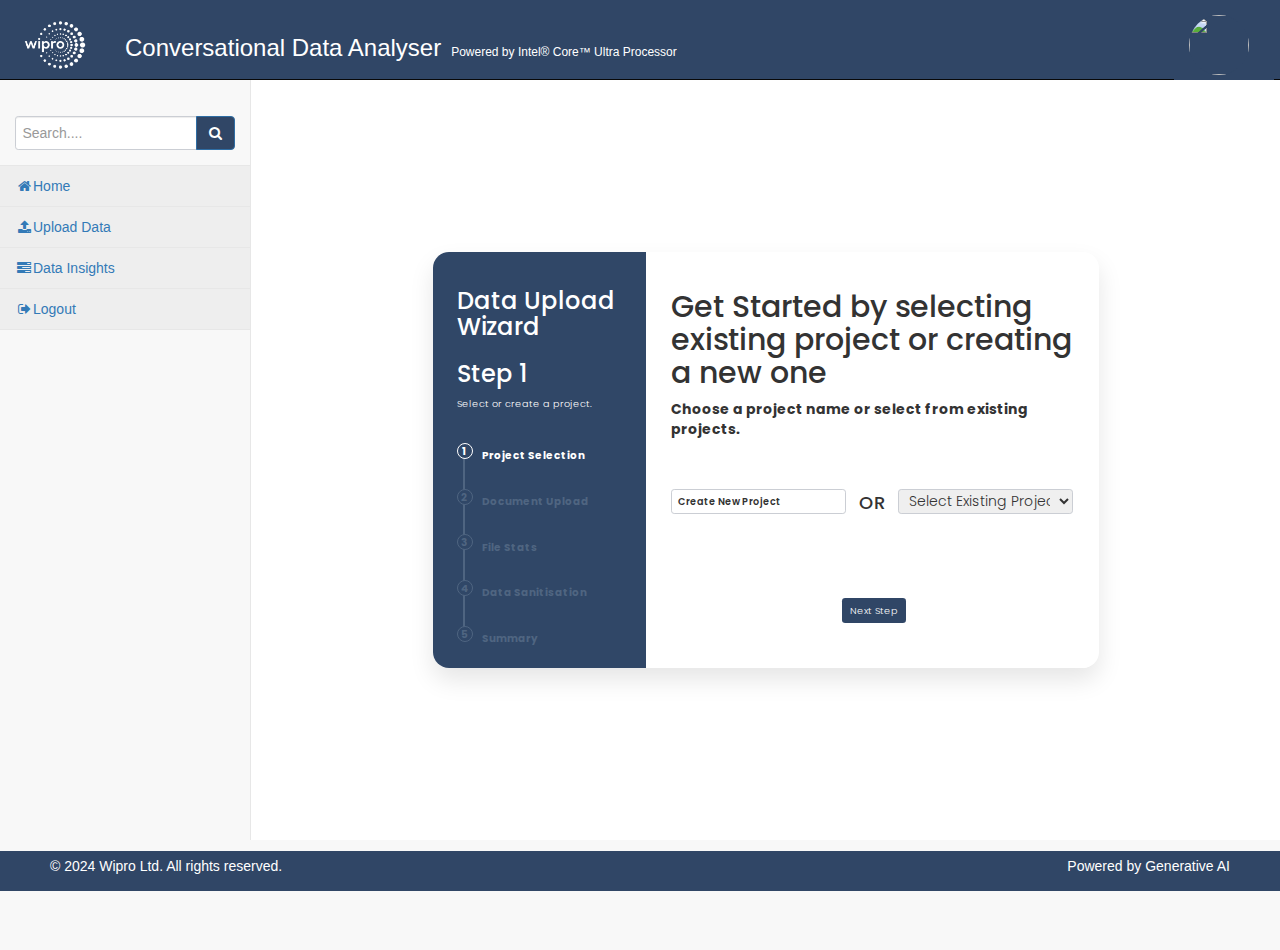
==== commit 93d66fcb: "Updates UI" ====
--- a/CDA-master 2/pages/index.html
+++ b/CDA-master 2/pages/index.html
@@ -7,33 +7,12 @@
     <meta name="description" content="">
     <meta name="author" content="">
     <title>Dashboard</title>
-    <style>/* Add this to your main CSS file */
-
-.loader {
-            border: 16px solid #f3f3f3; /* Light grey */
-            border-top: 16px solid #3498db; /* Blue */
-            border-radius: 50%;
-            width: 120px;
-            height: 120px;
-            animation: spin 2s linear infinite;
-            position: absolute;
-            left: 50%;
-            top: 50%;
-            transform: translate(-50%, -50%);
-            z-index: 1000;
-            display: none; /* Initially hidden */
-        }
-        
-        @keyframes spin {
-            0% { transform: rotate(0deg); }
-            100% { transform: rotate(360deg); }
-        }
-        </style>
+
     <link rel="stylesheet" href="https://maxcdn.bootstrapcdn.com/bootstrap/3.4.1/css/bootstrap.min.css">
     <script src="https://ajax.googleapis.com/ajax/libs/jquery/3.7.1/jquery.min.js"></script>
     <script src="https://maxcdn.bootstrapcdn.com/bootstrap/3.4.1/js/bootstrap.min.js"></script>
     <script src="https://cdnjs.cloudflare.com/ajax/libs/xlsx/0.17.2/xlsx.full.min.js"></script>
-
+    <script src="https://kit.fontawesome.com/e4f70f5bb4.js" crossorigin="anonymous"></script>
     <!-- <link href="https://cdn.jsdelivr.net/npm/bootstrap@5.3.3/dist/css/bootstrap.min.css" rel="stylesheet" integrity="sha384-QWTKZyjpPEjISv5WaRU9OFeRpok6YctnYmDr5pNlyT2bRjXh0JMhjY6hW+ALEwIH" crossorigin="anonymous"> -->
     <!-- Bootstrap Core CSS -->
     <link href="../css/bootstrap.min.css" rel="stylesheet">
@@ -71,7 +50,6 @@
     <!-- Navigation -->
     <nav class="navbar navbar-inverse navbar-fixed-top my-custom-navbar" role="navigation">
         <div class="navbar-header">
-            <!-- <a class="navbar-brand" href="index.html">Conversational Data Analyser</a> -->
             <a class="navbar-brand" href="index.html">
                 <img src="../images/wipro-white-edited.webp" width="80" height="60" class="d-inline-block align-top" alt="">
             </a>
@@ -117,10 +95,10 @@
         <div class="sidebar-nav navbar-collapse">
             <ul class="nav" id="side-menu">
                 <li class="sidebar-search">
-                    <div class="input-group custom-search-form">
-                        <input type="text" class="form-control" placeholder="Search...">
+                    <div class="input-group custom-search-form ">
+                        <input type="text" class="form-control" placeholder="Search...." style="height: 34px;">
                         <span class="input-group-btn">
-                                    <button class="btn btn-primary" type="button">
+                                    <button class="btn btn-primary small-button" type="button">
                                         <i class="fa fa-search"></i>
                                     </button>
                                 </span>
@@ -238,8 +216,7 @@
                                                     <div class="text">
                                                         <div id="loader" class="loader" style="display: none;"></div>
                                                         <h2>File Stats</h2>
-                                                        
-
+                                                
                                                         <p>View the statistics of your uploaded files.</p>
                                                         <br>
                                                         <div id="file_details_container"></div>
--- a/CDA-master 2/css/startmin.css
+++ b/CDA-master 2/css/startmin.css
@@ -168,6 +168,10 @@
    transition: all .5s;
 }
 
+.btn-primary {
+   background-color: #304666;
+}
+
 .btn-primary.btn-outline {
    color: #428bca;
 }
@@ -187,6 +191,8 @@
 .btn-danger.btn-outline {
    color: #d9534f;
 }
+
+
 
 .btn-primary.btn-outline:hover,
 .btn-success.btn-outline:hover,
@@ -661,14 +667,37 @@
 
 /* Custom CSS */
 
+.loader {
+   border: 16px solid #f3f3f3; /* Light grey */
+   border-top: 16px solid #3498db; /* Blue */
+   border-radius: 50%;
+   width: 60px;
+   height: 60px;
+   animation: spin 2s linear infinite;
+   position: absolute;
+   left: 50%;
+   top: 50%;
+   transform: translate(-50%, -50%);
+   z-index: 1000;
+   display: none; /* Initially hidden */
+}
+
+@keyframes spin {
+   0% { transform: rotate(0deg); }
+   100% { transform: rotate(360deg); }
+}
+
+
+
 #page-wrapper{
    margin-top: 50px;
 }
 
 .my-custom-navbar {
-   background-color: #3279B7;
+   background-color: #304666;
    margin-bottom: 600px;
    color: white;
+   max-height: 80px;
 }
 
 a:hover{
@@ -678,6 +707,11 @@
 button:hover{
    background-color: #3279B7;
 
+}
+
+.dropdown-toggle{
+   max-height: 80px;
+   background-color: #304666;
 }
 /* CSS FOR THE UPLOAD MODULE */
 @import url('//netdna.bootstrapcdn.com/bootstrap/3.0.0/css/bootstrap-theme.min.css');
@@ -730,23 +764,10 @@
    color: white;
 }
   
-  /* .bottoms{
-      display: flex;
-      justify-content: space-between;
-      background-color: #3279B7;
-  }
-  
-  .bottoms-content{
-      padding-left: 50px;
-      padding-right: 50px;
-      padding-top: 10px;
-      padding-bottom: 0;
-  } */
-
   .bottoms {
    display: flex;
    justify-content: space-between;
-   background-color: #3279B7;
+   background-color: #304666;
    color: white;
    /* padding: 10px 20px; */
    width: 100%;
@@ -853,15 +874,6 @@
    border-color: #007bff;
 }
 
-/* Custom styles for File Analysis */
-/* #fileAnalysis {
-   margin-top: 20px;
-   padding: 10px;
-   border: 1px solid #ccc;
-   border-radius: 5px;
-   background-color: #f9f9f9;
-} */
-
 /* Custom styles for Generate */
 #generate {
    margin-top: 20px;
@@ -895,91 +907,6 @@
 .panel button{
    margin-top: 4px;
 }
-
-
-/* MODAL STYLES */
-
- /* Modal Styles */
- /* Modal styles */
-/* .modal {
-   display: none;
-   position: fixed;
-   z-index: 1;
-   left: 0;
-   top: 0;
-   width: 100%;
-   height: 100%;
-   overflow: auto;
-   background-color: rgba(0, 0, 0, 0.4);
- }
- 
- .modal-content {
-   background-color: #fefefe;
-   margin: 15% auto;
-   padding: 20px;
-   border: 1px solid #888;
-   width: 80%;
-   max-width: 600px;
-   position: relative;
- }
- 
- .close {
-   color: #aaa;
-   float: right;
-   font-size: 28px;
-   font-weight: bold;
- }
- 
- .close:hover,
- .close:focus {
-   color: black;
-   text-decoration: none;
-   cursor: pointer;
- }
-  */
- /* Table styles */
- /* table {
-   width: 100%;
-   border-collapse: collapse;
-   margin-top: 20px;
- }
- 
- th, td {
-   padding: 8px;
-   text-align: left;
-   border-bottom: 1px solid #ddd;
- } */
- 
- /* Input group styles */
- /* .input-group {
-   margin-top: 10px;
- }
- 
- label {
-   display: inline-block;
-   width: 150px;
-   font-weight: bold;
- }
- 
- input[type="number"],
- input[type="text"] {
-   padding: 5px;
-   width: 200px;
- } */
- 
- /* Button styles */
- /* button {
-   background-color: #4CAF50;
-   color: white;
-   padding: 10px 20px;
-   border: none;
-   cursor: pointer;
-   margin-top: 20px;
- }
- 
- button:hover {
-   background-color: #45a049;
- } */
 
      /* Style for the container */
      .uploadDiv {
